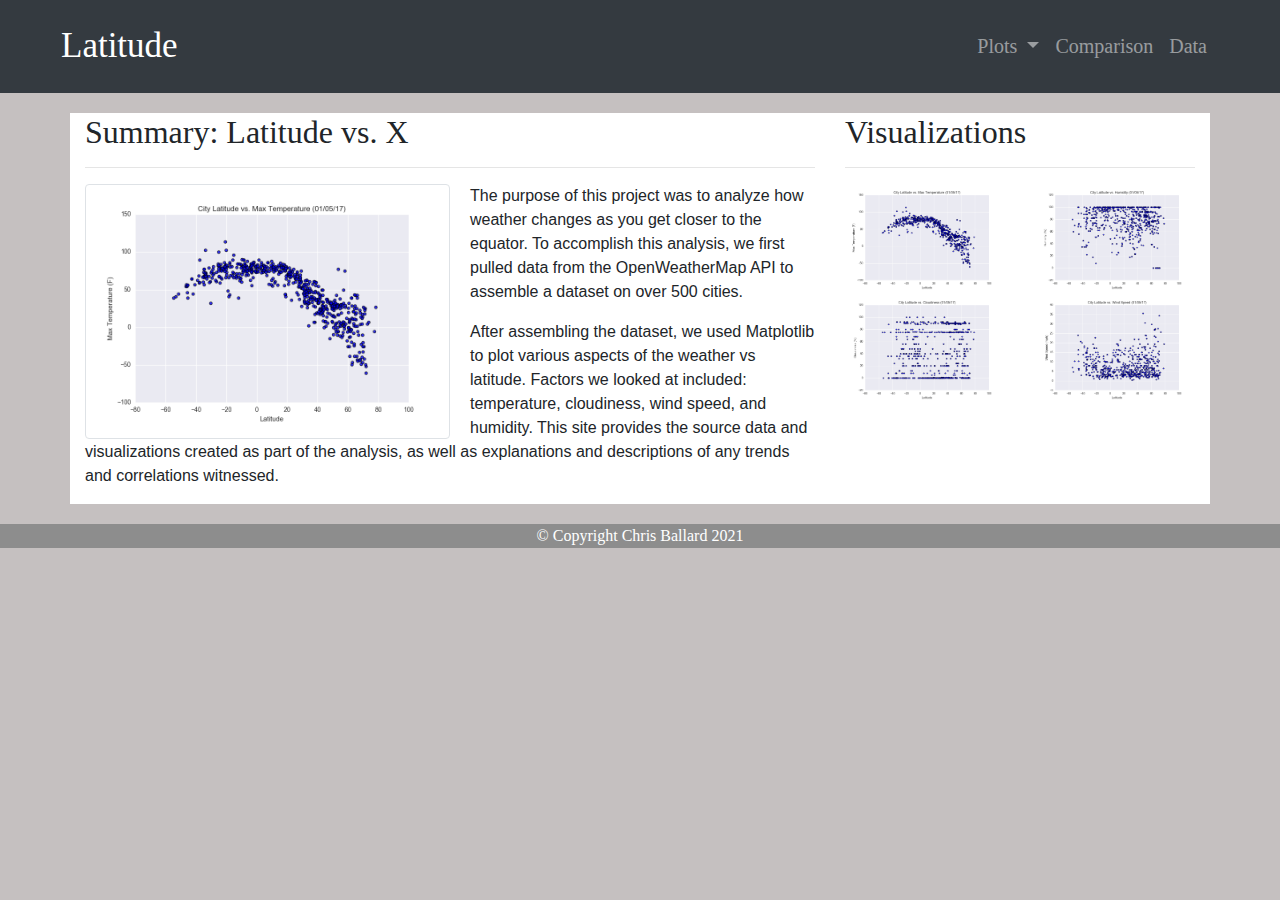
==== cloudiness.html @ 655771db "added base html to visualization pages to customize." ====
<!DOCTYPE html>
<html lang="en">
<head>
    <meta charset="UTF-8">
    <title>Summary</title>
    <link rel="stylesheet" href="https://maxcdn.bootstrapcdn.com/bootstrap/4.0.0/css/bootstrap.min.css" integrity="sha384-Gn5384xqQ1aoWXA+058RXPxPg6fy4IWvTNh0E263XmFcJlSAwiGgFAW/dAiS6JXm" crossorigin="anonymous">
    
    <link rel="stylesheet" href="style.css">
    <title>Summary</title>
</head>


<body>

    <nav class="navbar navbar-expand-lg navbar-dark bg-dark">
        <div class="container-fluid">
          <a class="navbar-brand" href="index.html">Latitude</a>
          <button class="navbar-toggler" type="button" data-toggle="collapse" data-target="#navbarSupportedContent" aria-controls="navbarSupportedContent" aria-expanded="false" aria-label="Toggle navigation">
            <span class="navbar-toggler-icon"></span>
          </button>

          <div class="collapse navbar-collapse" id="navbarSupportedContent">
            <ul class="navbar-nav ml-auto">
              <li class="nav-item dropdown">
                <a class="nav-link dropdown-toggle" href="#" id="navbarDropdown" role="button" data-toggle="dropdown" aria-expanded="false">
                  Plots
                </a>
                <ul class="dropdown-menu dropdown-menu-right" aria-labelledby="navbarDropdown">
                  <li><a class="dropdown-item" href="max_temperature.html">Max Temperature</a></li>
                  <li><a class="dropdown-item" href="humidity.html">Humidity</a></li>
                  <li><a class="dropdown-item" href="cloudiness.html">Cloudiness</a></li>
                  <li><a class="dropdown-item" href="wind_speed.html">Wind Speed</a></li>
                </ul>
              </li>
              <li class="nav-item">
                <a class="nav-link" href="comparisons.html">Comparison</a>
              <li class="nav-item">
                <a class="nav-link" href="data.html">Data</a>
              </li>
            </ul>
          </div>
        </div>
      </nav>
    <div class="container background">
        <div class="row">
            <div class="col col-12 col-md-8">
                <h2>Summary: Latitude vs. X</h2>
                <hr>
                <div class="thumbnail">
                  <img src="Resources/assets/images/Fig1.png" class="img-thumbnail float-left" width="50%" alt="Temperature">
                </div>
                <p>The purpose of this project was to analyze how weather changes as you get closer to the equator. To accomplish this analysis, we first pulled data from the OpenWeatherMap API to assemble a dataset on over 500 cities.</p>

                <p>After assembling the dataset, we used Matplotlib to plot various aspects of the weather vs latitude. Factors we looked at included: temperature, cloudiness, wind speed, and humidity. This site provides the source data and visualizations created as part of the analysis, as well as explanations and descriptions of any trends and correlations witnessed.</p>
            </div>
            <div class="col col-12 col-md-4">
                <h2>Visualizations</h2>
                <hr>
                <div class="row">
                  <div class="col col-3 col-md-6">
                    <a href="max_temperature.html"><img src="Resources/assets/images/Fig1.png" width="100%"  alt="temperature">
                    </a> 
                  </div>
                  <div class="col col-3 col-md-6">
                    <a href="humidity.html"><img src="Resources/assets/images/Fig2.png" width="100%"  alt="humidity">
                    </a> 
                  </div>
                  <div class="col col-3 col-md-6">
                    <a href="cloudiness.html"><img src="Resources/assets/images/Fig3.png" width="100%"  alt="cloudiness">
                    </a> 
                  </div>
                  <div class="col col-3 col-md-6">
                    <a href="wind_speed.html"><img src="Resources/assets/images/Fig4.png" width="100%"  alt="wind speed">
                    </a> 
                  </div>

                </div>
            </div>
        </div>
      </div>
      <div class="row">
        <div class="col col-12 footer">© Copyright Chris Ballard 2021</div>
      </div>
      <script src="https://code.jquery.com/jquery-3.3.1.slim.min.js" integrity="sha384-q8i/X+965DzO0rT7abK41JStQIAqVgRVzpbzo5smXKp4YfRvH+8abtTE1Pi6jizo" crossorigin="anonymous"></script>
      <script src="https://cdnjs.cloudflare.com/ajax/libs/popper.js/1.14.7/umd/popper.min.js" integrity="sha384-UO2eT0CpHqdSJQ6hJty5KVphtPhzWj9WO1clHTMGa3JDZwrnQq4sF86dIHNDz0W1" crossorigin="anonymous"></script>
      <script src="https://stackpath.bootstrapcdn.com/bootstrap/4.3.1/js/bootstrap.min.js" integrity="sha384-JjSmVgyd0p3pXB1rRibZUAYoIIy6OrQ6VrjIEaFf/nJGzIxFDsf4x0xIM+B07jRM" crossorigin="anonymous"></script>
      
</body>
</html>
---- style.css ----
/* navbar styling*/
a.navbar-brand{
    margin-left: 10px;
    padding: 20px;
    font-family: Georgia, 'Times New Roman', Times, serif;
    font-size: 35px;
}

/* navbar styling*/
.navbar{
    padding-top:0px;
    padding-bottom: 0px;
    padding-right:50px;
    margin-bottom: 20px;
    font-size: 20px;
    font-family: Georgia, 'Times New Roman', Times, serif;
}

.nav-item.dropdown.show {
    background-color: rgb(141, 141, 141);
    font-family: Georgia, 'Times New Roman', Times, serif;
}

.dropdown-menu {
    margin: 0;
    background-color: rgb(197, 192, 192);
    font-size: 20px;
    font-family: Georgia, 'Times New Roman', Times, serif;
}

/* Container styling */
.thumbnail img{
    margin-right: 20px;
    padding: 5px;
}

h2 {
    font-family: Georgia, 'Times New Roman', Times, serif;
}

body {
    background-color: rgb(197, 192, 192);
}

.background {
    width: 100%;
    min-height: 100%;
    background-color: white;
}

.footer {
    text-align: center;
    background-color: rgb(141, 141, 141);
    font-family: Georgia, 'Times New Roman', Times, serif;
    color: white;
    margin-top: 20px;
}
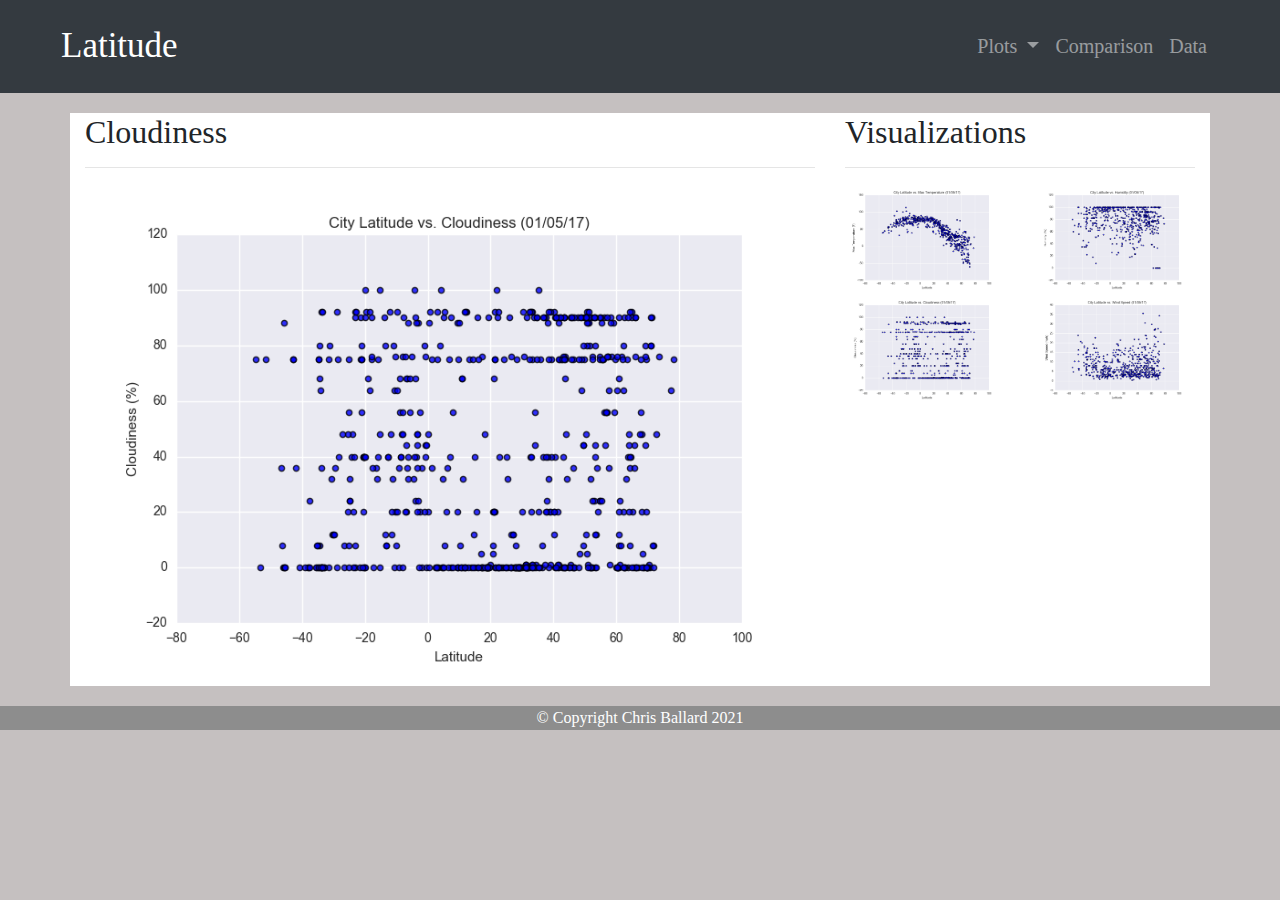
==== commit e2b630f1: "started comparison page html." ====
--- a/cloudiness.html
+++ b/cloudiness.html
@@ -44,14 +44,9 @@
     <div class="container background">
         <div class="row">
             <div class="col col-12 col-md-8">
-                <h2>Summary: Latitude vs. X</h2>
+                <h2>Cloudiness</h2>
                 <hr>
-                <div class="thumbnail">
-                  <img src="Resources/assets/images/Fig1.png" class="img-thumbnail float-left" width="50%" alt="Temperature">
-                </div>
-                <p>The purpose of this project was to analyze how weather changes as you get closer to the equator. To accomplish this analysis, we first pulled data from the OpenWeatherMap API to assemble a dataset on over 500 cities.</p>
-
-                <p>After assembling the dataset, we used Matplotlib to plot various aspects of the weather vs latitude. Factors we looked at included: temperature, cloudiness, wind speed, and humidity. This site provides the source data and visualizations created as part of the analysis, as well as explanations and descriptions of any trends and correlations witnessed.</p>
+                <img src="Resources/assets/images/Fig3.png" class="img-fluid" alt="...">
             </div>
             <div class="col col-12 col-md-4">
                 <h2>Visualizations</h2>
--- a/style.css
+++ b/style.css
@@ -54,4 +54,8 @@
     font-family: Georgia, 'Times New Roman', Times, serif;
     color: white;
     margin-top: 20px;
+}
+
+.test {
+    margin-left: 10px;
 }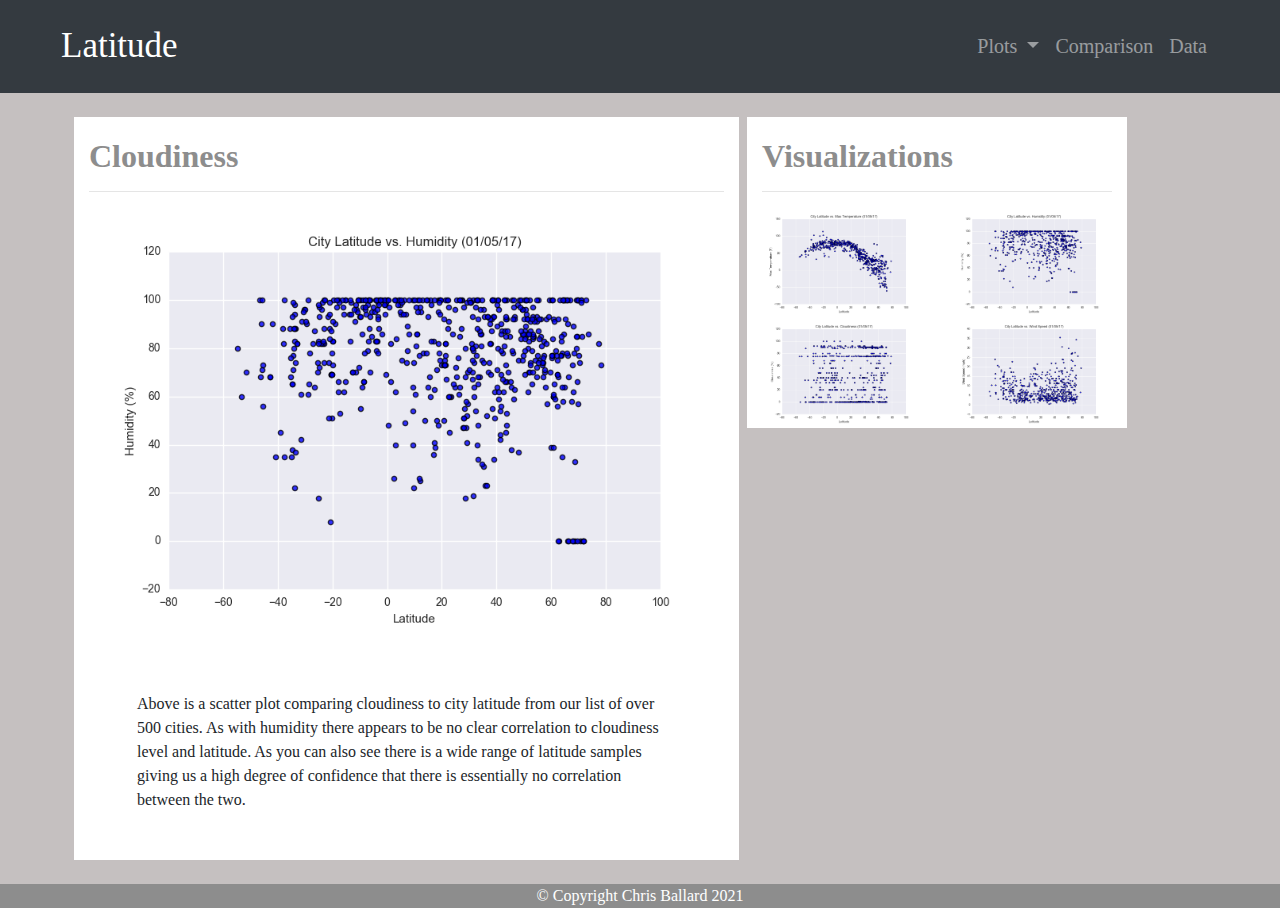
==== commit 767140da: "added more style to the page." ====
--- a/cloudiness.html
+++ b/cloudiness.html
@@ -2,6 +2,7 @@
 <html lang="en">
 <head>
     <meta charset="UTF-8">
+    <meta name="viewport" content="width=device-width, initial-scale=1, shrink-to-fit=no">
     <title>Summary</title>
     <link rel="stylesheet" href="https://maxcdn.bootstrapcdn.com/bootstrap/4.0.0/css/bootstrap.min.css" integrity="sha384-Gn5384xqQ1aoWXA+058RXPxPg6fy4IWvTNh0E263XmFcJlSAwiGgFAW/dAiS6JXm" crossorigin="anonymous">
     
@@ -41,14 +42,17 @@
           </div>
         </div>
       </nav>
-    <div class="container background">
+    <div class="container">
         <div class="row">
-            <div class="col col-12 col-md-8">
+            <div class="col col-12 col-md-7 m-1 background">
                 <h2>Cloudiness</h2>
                 <hr>
-                <img src="Resources/assets/images/Fig3.png" class="img-fluid" alt="...">
+                <img src="Resources/assets/images/Fig2.png" class="img-fluid" alt="humidity">
+                <div class="paragraph p-5">
+                    Above is a scatter plot comparing cloudiness to city latitude from our list of over 500 cities.  As with humidity there appears to be no clear correlation to cloudiness level and latitude.  As you can also see there is a wide range of latitude samples giving us a high degree of confidence that there is essentially no correlation between the two. 
+                </div>
             </div>
-            <div class="col col-12 col-md-4">
+            <div class="col col-12 col-md-4 m-1 h-50 background">
                 <h2>Visualizations</h2>
                 <hr>
                 <div class="row">
--- a/style.css
+++ b/style.css
@@ -36,6 +36,9 @@
 
 h2 {
     font-family: Georgia, 'Times New Roman', Times, serif;
+    font-weight: bold;
+    color:rgb(141, 141, 141);
+    padding-top: 20px;
 }
 
 body {
@@ -43,7 +46,7 @@
 }
 
 .background {
-    width: 100%;
+    /* width: 100%; */
     min-height: 100%;
     background-color: white;
 }
@@ -56,6 +59,32 @@
     margin-top: 20px;
 }
 
-.test {
-    margin-left: 10px;
+.title {
+    text-align: center;
+    font-family: Georgia, 'Times New Roman', Times, serif;
+    font-size: 30px;
+    color: rgb(141, 141, 141);
+    font-weight: bold;
+}
+
+.paragraph {
+    font-family: Georgia, 'Times New Roman', Times, serif;
+    padding-left: 20px;
+}
+
+@media(max-width:767px){
+    .navbar.bg-light{
+        background-color: rgb(81, 175, 160)!important;    
+    }
+
+    .navbar-collapse{
+        background-color: #f8f9fa;
+    }
+    .navbar{
+        padding:inherit;
+    }
+}
+
+.botpad {
+    padding-bottom: 50px;
 }